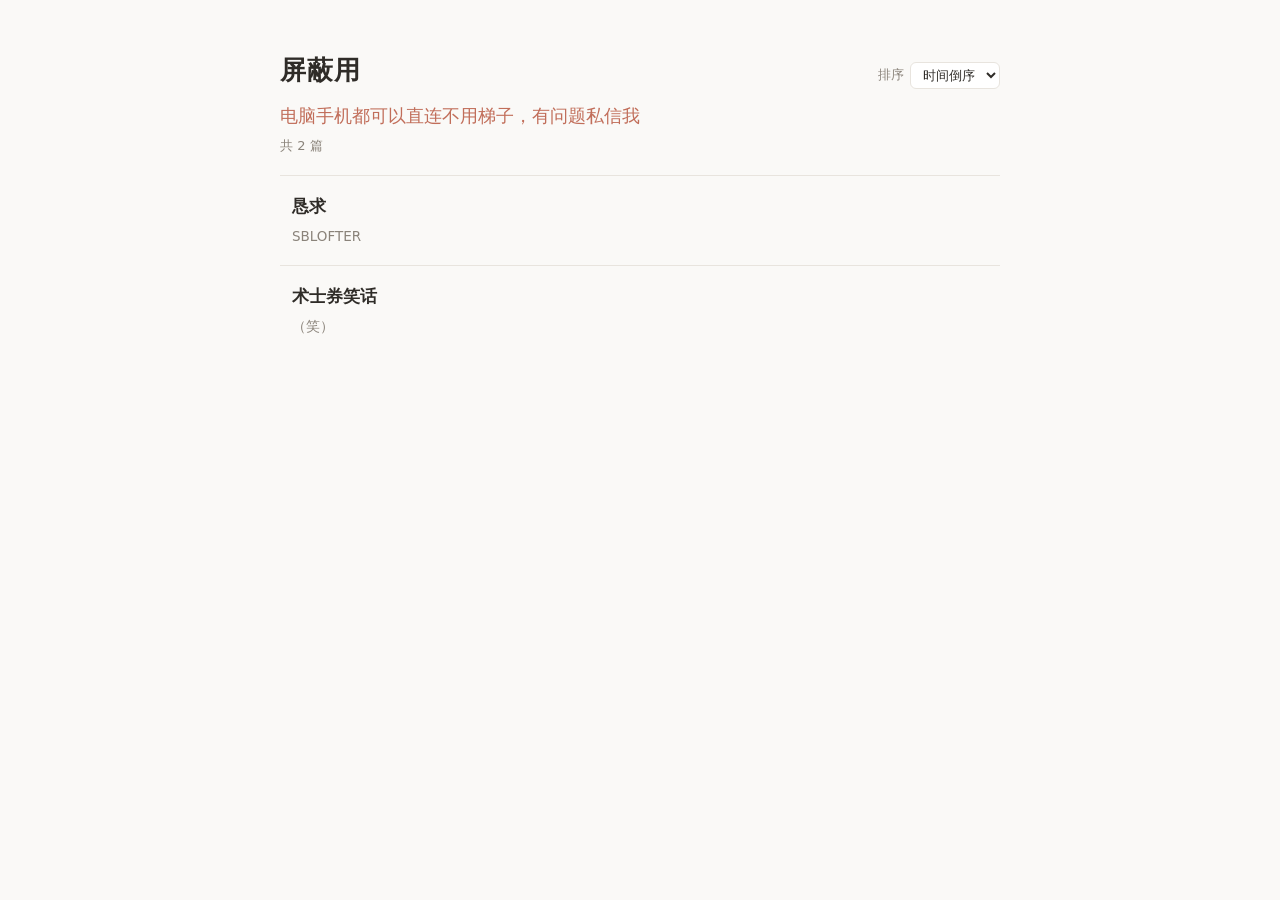
==== src/index.html @ 617877f5 "Add files via upload" ====
<!DOCTYPE html>
<html lang="zh-CN">
<head>
<meta charset="UTF-8">
<meta name="viewport" content="width=device-width, initial-scale=1">
<title>屏蔽用</title>
<link rel="stylesheet" href="./style.css">
</head>
<body>
<div class="wrap">

    <header>
    <div class="header-top">
      <h1>屏蔽用</h1>
      <label class="sort-label">
        排序
        <select id="sort-select">
          <option value="desc">时间倒序</option>
          <option value="asc">时间顺序</option>
        </select>
      </label>
    </div>

    <!-- 新增：标题下方一行字 -->
    <p class="header-note">电脑手机都可以直连不用梯子，有问题私信我</p>

    <p id="meta">共 0 篇</p>
  </header>

  <ul class="toc" id="toc"></ul>

  <nav class="pager" id="pager" aria-label="分页" hidden></nav>

</div>

<script src="posts.js"></script>
<script>
(function () {
  'use strict';

  /* ---------- 配置：每页显示多少篇 ---------- */
  const PER_PAGE = 20;

  const tocEl      = document.getElementById('toc');
  const pagerEl    = document.getElementById('pager');
  const metaEl     = document.getElementById('meta');
  const sortSelect = document.getElementById('sort-select');

  /* ---------- 状态：page / sort ----------
     存在 URL hash 里，例如 index.html#page=2&sort=asc
     默认第 1 页、最新在前，此时 hash 为空 */
  let currentState = readState();

  function readState() {
    const params = new URLSearchParams(location.hash.slice(1));
    let page = parseInt(params.get('page'), 10);
    if (!Number.isFinite(page) || page < 1) page = 1;
    return {
      page: page,
      sort: params.get('sort') === 'asc' ? 'asc' : 'desc'
    };
  }

  /* 把状态写回 URL。file:// 下浏览器可能禁止 pushState，
     用 try/catch 包住——失败也不影响页面功能 */
  function writeState(state) {
    const params = new URLSearchParams();
    if (state.page > 1) params.set('page', String(state.page));
    if (state.sort === 'asc') params.set('sort', 'asc');
    const hash = params.toString() ? '#' + params.toString() : '#';
    if (location.hash === hash) return;
    try {
      history.pushState(null, '', hash);
    } catch (err) { /* 忽略 */ }
  }

  function setState(patch) {
    currentState = Object.assign({}, currentState, patch);
    writeState(currentState);
    render();
  }

  /* ---------- 工具：HTML 转义 ---------- */
  function esc(s) {
    return String(s == null ? '' : s)
      .replace(/&/g, '&amp;').replace(/</g, '&lt;')
      .replace(/>/g, '&gt;').replace(/"/g, '&quot;');
  }

  /* ---------- 排序 ---------- */
  function getSortedPosts(sort) {
    return (window.POSTS || []).slice().sort(function (a, b) {
      if (a.date === b.date) return 0;
      return sort === 'asc'
        ? a.date.localeCompare(b.date)   // 早 → 晚
        : b.date.localeCompare(a.date);  // 晚 → 早
    });
  }

  /* ---------- 页码序列：1 … 4 5 6 … 10 ---------- */
  function pageNumbers(current, total) {
    if (total <= 7) {
      const all = [];
      for (let i = 1; i <= total; i++) all.push(i);
      return all;
    }
    const pages = [1];
    if (current > 3) pages.push(null);              // null 表示省略号
    const from = Math.max(2, current - 1);
    const to   = Math.min(total - 1, current + 1);
    for (let i = from; i <= to; i++) pages.push(i);
    if (current < total - 2) pages.push(null);
    pages.push(total);
    return pages;
  }

  function hrefFor(page, sort) {
    const params = new URLSearchParams();
    if (page > 1) params.set('page', String(page));
    if (sort === 'asc') params.set('sort', 'asc');
    const s = params.toString();
    return s ? '#' + s : '#';
  }

  /* ---------- 渲染 ---------- */
  function render() {
    const all        = getSortedPosts(currentState.sort);
    const totalPages = Math.max(1, Math.ceil(all.length / PER_PAGE));

    // 页码越界（比如删了文章）时自动钳制，只改内存不改 URL
    if (currentState.page > totalPages) currentState.page = totalPages;
    const page = currentState.page;

    sortSelect.value = currentState.sort;

    // 当前页的文章
    const start     = (page - 1) * PER_PAGE;
    const pageItems = all.slice(start, start + PER_PAGE);

    // 目录列表
    tocEl.innerHTML = pageItems.map(function (post) {
      return (
        '<li class="toc-item">' +
'<a href="./article.html?p=' + encodeURIComponent(post.slug) + '">' +
            '<div class="toc-main">' +
              '<h2 class="toc-title">' + esc(post.title) + '</h2>' +
              (post.desc
                ? '<p class="toc-desc">' + esc(post.desc) + '</p>'
                : '') +
               '</div>' +
            '</a>' +
        '</li>'
      );
    }).join('');

    // 顶部统计
    if (all.length === 0) {
      metaEl.textContent = '还没有文章';
    } else if (totalPages > 1) {
      metaEl.textContent = '共 ' + all.length + ' 篇 · 第 ' + page + ' / ' + totalPages + ' 页';
    } else {
      metaEl.textContent = '共 ' + all.length + ' 篇';
    }

    renderPager(page, totalPages);
  }

  function renderPager(page, totalPages) {
    if (totalPages <= 1) {          // 只有一页就不显示分页条
      pagerEl.hidden = true;
      pagerEl.innerHTML = '';
      return;
    }
    pagerEl.hidden = false;

    const parts = [];

    // 上一页
    parts.push(page > 1
      ? '<a class="pager-btn" href="' + hrefFor(page - 1, currentState.sort) +
        '" data-page="' + (page - 1) + '" rel="prev">上一页</a>'
      : '<span class="pager-btn is-disabled">上一页</span>');

    // 页码
    pageNumbers(page, totalPages).forEach(function (n) {
      if (n === null) {
        parts.push('<span class="pager-gap">…</span>');
      } else if (n === page) {
        parts.push('<span class="pager-num is-current" aria-current="page">' + n + '</span>');
      } else {
        parts.push('<a class="pager-num" href="' + hrefFor(n, currentState.sort) +
          '" data-page="' + n + '">' + n + '</a>');
      }
    });

    // 下一页
    parts.push(page < totalPages
      ? '<a class="pager-btn" href="' + hrefFor(page + 1, currentState.sort) +
        '" data-page="' + (page + 1) + '" rel="next">下一页</a>'
      : '<span class="pager-btn is-disabled">下一页</span>');

    pagerEl.innerHTML = parts.join('');
  }

  /* ---------- 交互 ---------- */

  // 排序切换：换排序后回到第 1 页
  sortSelect.addEventListener('change', function () {
    setState({ sort: sortSelect.value, page: 1 });
  });

  // 分页点击：统一走 JS 状态，不依赖浏览器默认跳转
  pagerEl.addEventListener('click', function (e) {
    const link = e.target.closest('a[data-page]');
    if (!link) return;
    e.preventDefault();
    setState({ page: parseInt(link.dataset.page, 10) });
    window.scrollTo({ top: 0, behavior: 'smooth' });
  });

  // 支持手改 URL 或浏览器前进/后退
  window.addEventListener('hashchange', function () {
    currentState = readState();
    render();
    window.scrollTo({ top: 0, behavior: 'smooth' });
  });

  /* ---------- 启动 ---------- */
  render();
})();
</script>
</body>
</html>
---- src/style.css ----
/* ============================================================
   style.css — 个人文章存档站
   目录页 + 文章页共用
   ============================================================ */

/* ---------- 1. 设计变量：改这里就能整体换风格 ---------- */
:root {
  /* 颜色 */
  --bg:        #faf9f7;   /* 页面背景，偏暖白，像纸 */
  --text:      #2f2c28;   /* 正文主色 */
  --text-sub:  #8a837a;   /* 次要文字：日期、简介 */
  --accent:    #b8563f;   /* 强调色：悬停、链接 */
  --line:      #e8e4de;   /* 分割线 */

  /* 尺寸 */
  --wrap:   720px;        /* 内容最大宽度，窄栏更易读 */
  --radius: 10px;

  /* 字体 */
  --font-body:  "Hiragino Sans GB", "PingFang SC",
                "Microsoft YaHei", system-ui, sans-serif;
  --font-title: "Songti SC", "SimSun", Georgia, serif; /* 标题用衬线，更有存档感 */
}

/* ---------- 2. 基础重置 ---------- */
* {
  box-sizing: border-box;  /* padding 不再撑大元素宽度 */
}

body {
  margin: 0;
  padding: 48px 20px 80px;  /* 上 / 左右 / 下，两侧留白给手机 */
  background: var(--bg);
  color: var(--text);
  font-family: var(--font-body);
  font-size: 16px;
  line-height: 1.75;
  -webkit-font-smoothing: antialiased;
}

a {
  color: inherit;
  text-decoration: none;
}

/* 用键盘 Tab 聚焦时给出可见提示（无障碍） */
a:focus-visible {
  outline: 2px solid var(--accent);
  outline-offset: 4px;
  border-radius: 4px;
}

/* ---------- 3. 页面容器：整体居中 ---------- */
.wrap {
  max-width: var(--wrap);
  margin: 0 auto;
}

/* ---------- 4. 页头 ---------- */
header {
  margin-bottom: 0; /* 原来是 28px，直接改成 0 */
  padding-bottom: 18px;
  border-bottom: 1px solid var(--line);
}

header h1 {
  margin: 0 0 6px;
  font-family: var(--font-title);
  font-size: 26px;
  font-weight: 600;
  letter-spacing: 0.04em;
}

header p {
  margin: 0;
  font-size: 13px;
  color: var(--text-sub);
}

/* ---------- 5. 目录列表 ---------- */
.toc {
  margin: 0;
  padding: 0;
  list-style: none;
}

/* 相邻两项之间画分割线，第一项不加 */
.toc-item + .toc-item {
  border-top: 1px solid var(--line);
}

/* 每一项整体是一个可点击的链接区域 */
.toc-item > a {
  display: block;
  padding: 18px 12px;
  border-radius: var(--radius);
  transition: background-color 0.18s ease;
}

.toc-item > a:hover {
  background-color: rgba(184, 86, 63, 0.06); /* 淡淡的强调色 */
}

/* 左侧：标题 + 简介 */
.toc-main {
  min-width: 0;        /* 关键：允许长文本换行，不被 flex 挤爆 */
}

.toc-title {
  margin: 0 0 6px;
  font-size: 17px;
  font-weight: 600;
  line-height: 1.5;
  transition: color 0.18s ease;
}

.toc-item > a:hover .toc-title {
  color: var(--accent);
}

/* 简介栏 */
.toc-desc {
  margin: 0;
  font-size: 13.5px;
  line-height: 1.6;
  color: var(--text-sub);

  /* 简介最多显示两行，超出部分省略号 */
  display: -webkit-box;
  -webkit-line-clamp: 2;
  -webkit-box-orient: vertical;
  overflow: hidden;
}


/* ---------- 6. 文章页样式 ---------- */
.back-link {
  display: inline-block;
  margin-bottom: 20px;
  font-size: 13.5px;
  color: var(--text-sub);
  transition: color 0.18s ease;
}

.back-link:hover {
  color: var(--accent);
}

.article-header {
  margin-bottom: 28px;
  padding-bottom: 18px;
  border-bottom: 1px solid var(--line);
}

.article-header h1 {
  margin: 0 0 8px;
  font-family: var(--font-title);
  font-size: 24px;
  font-weight: 600;
  line-height: 1.4;
}


.article-body p {
  margin: 0 0 1.4em;
}

.article-body h2 {
  margin: 2em 0 0.8em;
  font-family: var(--font-title);
  font-size: 20px;
  font-weight: 600;
}

.article-body blockquote {
  margin: 1.4em 0;
  padding: 4px 0 4px 18px;
  border-left: 3px solid var(--line);
  color: var(--text-sub);
}

.article-body img {
  max-width: 100%;
  height: auto;
  border-radius: 6px;
}

.article-body code {
  padding: 2px 5px;
  background: #f0ede8;
  border-radius: 4px;
  font-size: 0.9em;
}

/* ---------- 7. 窄屏适配：日期移到标题下方 ---------- */
@media (max-width: 520px) {
  body {
    padding: 32px 16px 64px;
  }

  /* 竖排后 flex-direction 会让日期自然落到最下面 */
  .toc-item > a {
   padding: 16px 8px;   /* 保留，只是内边距调整 */
  }
}

/* ============================================================
   追加：排序控件 + 分页条
   ============================================================ */

/* ---------- 8. 页头：标题与排序控件分列两端 ---------- */
.header-top {
  display: flex;
  align-items: baseline;
  justify-content: space-between;
  gap: 16px;
  flex-wrap: wrap;          /* 窄屏时排序控件自动换行 */
}

.header-top h1 {
  margin-bottom: 0;         /* 覆盖原来的 margin */
}

header p {
  margin-top: 6px;          /* 覆盖原来的 margin: 0 */
}

.sort-label {
  display: inline-flex;
  align-items: center;
  gap: 6px;
  font-size: 13px;
  color: var(--text-sub);
  white-space: nowrap;
}

.sort-label select {
  padding: 4px 8px;
  font: inherit;
  font-size: 13px;
  color: var(--text);
  background: #fff;
  border: 1px solid var(--line);
  border-radius: 6px;
  cursor: pointer;
}

.sort-label select:focus-visible {
  outline: 2px solid var(--accent);
  outline-offset: 2px;
}

/* ---------- 9. 分页条 ---------- */
.pager {
  display: flex;
  flex-wrap: wrap;
  align-items: center;
  justify-content: center;
  gap: 6px;
  margin-top: 32px;
  padding-top: 24px;
  border-top: 1px solid var(--line);
}

.pager[hidden] {
  display: none;            /* 只有一页时彻底不占位 */
}

/* 上一页/下一页 和 数字页码 共用的基础样式 */
.pager-btn,
.pager-num {
  display: inline-flex;
  align-items: center;
  justify-content: center;
  min-width: 34px;
  height: 34px;
  padding: 0 10px;
  font-size: 13.5px;
  color: var(--text-sub);
  border: 1px solid transparent;
  border-radius: 8px;
  transition: background-color .18s ease, color .18s ease;
}

a.pager-btn:hover,
a.pager-num:hover {
  background: rgba(184, 86, 63, .07);
  color: var(--accent);
}

/* 当前页：实心强调色 */
.pager-num.is-current {
  color: #fff;
  background: var(--accent);
  font-weight: 600;
}

/* 首页的“上一页”、末页的“下一页” */
.pager-btn.is-disabled {
  opacity: .35;
  cursor: default;
}

.pager-gap {
  padding: 0 2px;
  color: var(--text-sub);
}

/* ============================================================
   追加：markdown 渲染后的补充样式
   （.article-body 里已有的 p/h2/blockquote/img/code 继续生效）
   ============================================================ */

.article-status {
  color: var(--text-sub);
  font-size: 14px;
}

/* 列表 */
.article-body ul,
.article-body ol {
  margin: 0 0 1.4em;
  padding-left: 1.6em;
}

.article-body li {
  margin: 0.3em 0;
}

/* 行内代码以外的代码块 */
.article-body pre {
  margin: 1.4em 0;
  padding: 14px 16px;
  overflow-x: auto;          /* 长代码横向滚动，不撑破版面 */
  background: #f3f0eb;
  border-radius: 8px;
  font-size: 13.5px;
  line-height: 1.6;
}

.article-body pre code {
  padding: 0;
  background: none;
  border-radius: 0;
  font-size: inherit;
}

/* 表格 */
.article-body table {
  width: 100%;
  margin: 1.4em 0;
  border-collapse: collapse;
  font-size: 14.5px;
}

.article-body th,
.article-body td {
  padding: 8px 10px;
  border: 1px solid var(--line);
  text-align: left;
}

.article-body th {
  background: #f6f3ef;
  font-weight: 600;
}

/* 分割线 */
.article-body hr {
  margin: 2em 0;
  border: none;
  border-top: 1px solid var(--line);
}

/* 外链 */
.article-body a {
  color: var(--accent);
  text-decoration: underline;
  text-underline-offset: 3px;
}

/* ============================================================
   追加：文章内分页条
   ============================================================ */

.article-pager {
  display: flex;
  flex-wrap: wrap;
  align-items: center;
  justify-content: center;
  gap: 6px;
  margin-top: 36px;
  padding-top: 24px;
  border-top: 1px solid var(--line);
}

.article-pager[hidden] {
  display: none;
}

/* 「第 x / y 页」单独占一行 */
.pager-info {
  width: 100%;
  margin-top: 4px;
  text-align: center;
  font-size: 12.5px;
  color: var(--text-sub);
}

/* ---------- 10. 回到顶部 ---------- */
.back-to-top-wrap {
  margin: 32px 0 0;
  text-align: center;
}

.back-to-top {
  display: inline-block;
  padding: 8px 18px;
  font-size: 13.5px;
  color: var(--text-sub);
  border: 1px solid var(--line);
  border-radius: 999px;
  transition: color .18s ease, border-color .18s ease, background-color .18s ease;
}

.back-to-top:hover {
  color: var(--accent);
  border-color: var(--accent);
  background: rgba(184, 86, 63, .06);
}

.back-to-top:focus-visible {
  outline: 2px solid var(--accent);
  outline-offset: 3px;
}

/* ---------- 11. 正文注音 ---------- */
.article-body ruby {
  ruby-align: center;        /* 注音在汉字上方居中 */
  line-height: 2.1;          /* 撑开行盒，给上方注音留空间 */
}

.article-body rt {
  font-size: 0.72em;         /* 默认约 0.5em，这里放大 */
  line-height: 1.15;
  letter-spacing: 0.02em;
  color: var(--text-sub);    /* 注音用次要色，不抢正文 */
}
/* ---------- 12. 标题下方一行字 ---------- */
.header-note {
  margin: 8px 0 0;
  font-size: 18px;
  line-height: 1.5;
  /* 改颜色 */
color: var(--accent); opacity: 0.85; /* 或者直接用 var(--text) 稍微加一点透明度 */
  font-weight: 500; /* 稍微加粗，但不至于太抢眼 */
}
/* 如果想用主题色（砖红色），可以换成这样： */
/* color: var(--accent); opacity: 0.85; */

.header-note a {
  color: var(--accent);
  text-decoration: underline;
  text-underline-offset: 3px;
}
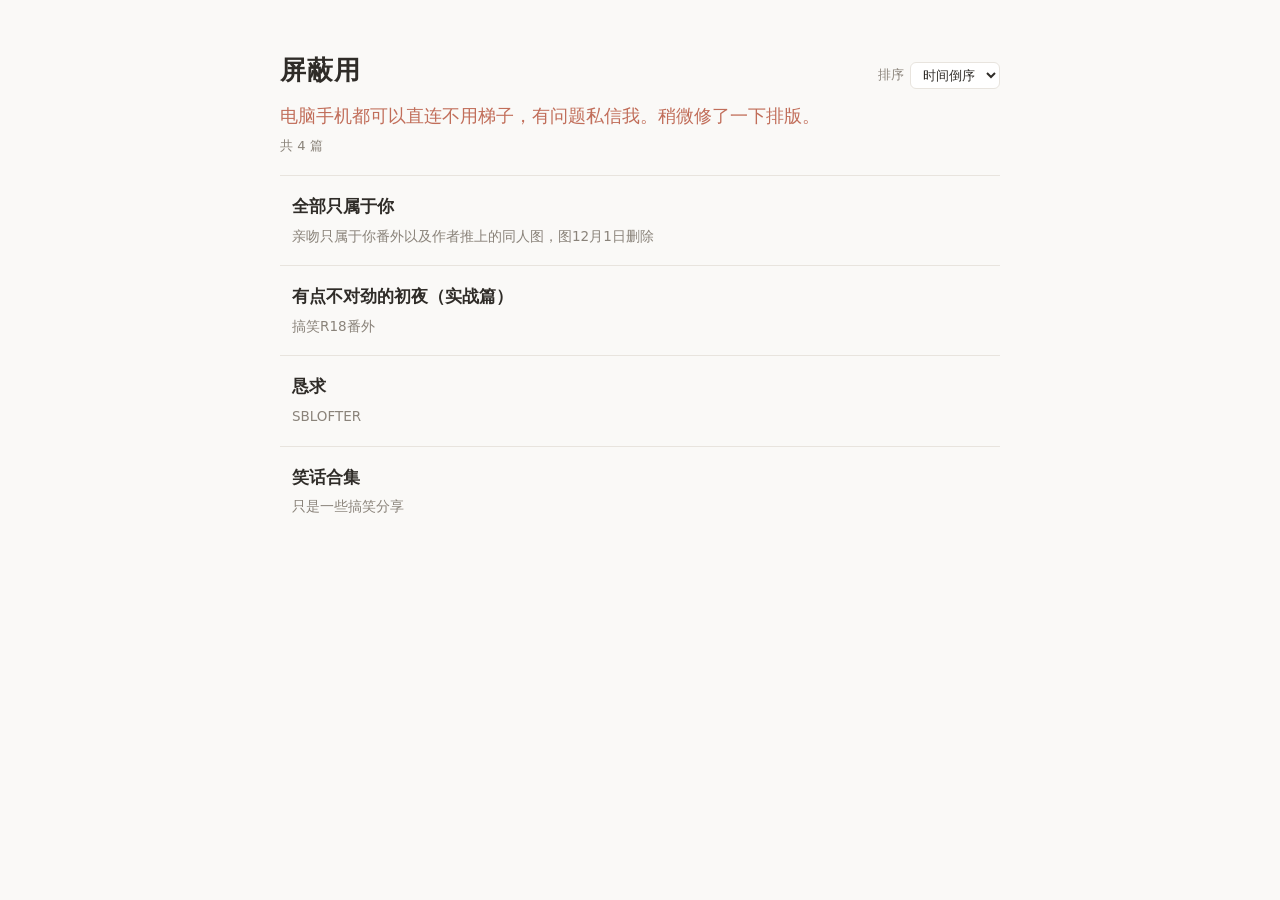
==== commit 757633ae: "Update index.html" ====
--- a/src/index.html
+++ b/src/index.html
@@ -22,7 +22,7 @@
     </div>
 
     <!-- 新增：标题下方一行字 -->
-    <p class="header-note">电脑手机都可以直连不用梯子，有问题私信我</p>
+    <p class="header-note">电脑手机都可以直连不用梯子，有问题私信我。稍微修了一下排版。</p>
 
     <p id="meta">共 0 篇</p>
   </header>
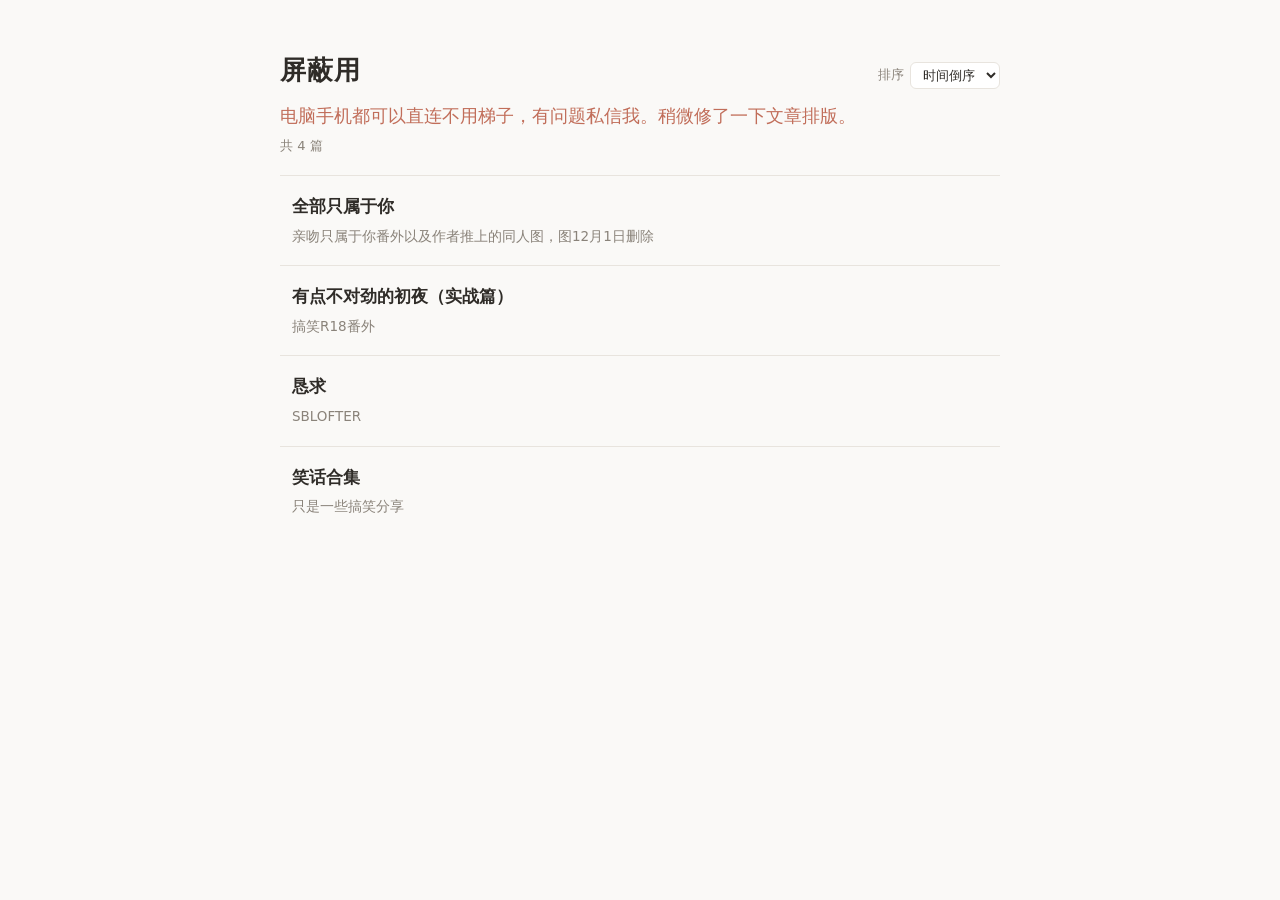
==== commit 39b502ac: "Update index.html" ====
--- a/src/index.html
+++ b/src/index.html
@@ -22,7 +22,7 @@
     </div>
 
     <!-- 新增：标题下方一行字 -->
-    <p class="header-note">电脑手机都可以直连不用梯子，有问题私信我。稍微修了一下排版。</p>
+    <p class="header-note">电脑手机都可以直连不用梯子，有问题私信我。稍微修了一下文章排版。</p>
 
     <p id="meta">共 0 篇</p>
   </header>
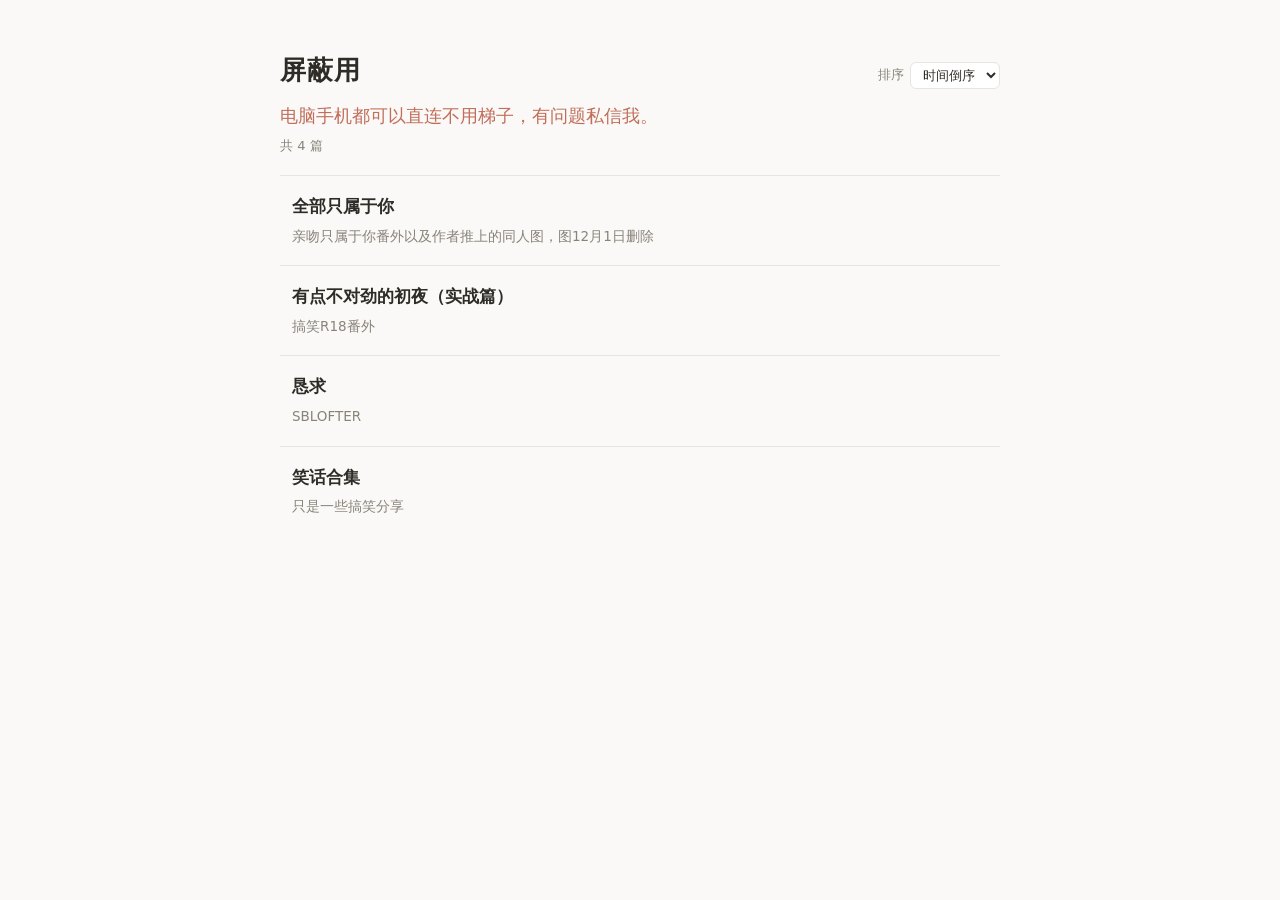
==== commit 79427d34: "Update index.html" ====
--- a/src/index.html
+++ b/src/index.html
@@ -22,7 +22,7 @@
     </div>
 
     <!-- 新增：标题下方一行字 -->
-    <p class="header-note">电脑手机都可以直连不用梯子，有问题私信我。稍微修了一下文章排版。</p>
+    <p class="header-note">电脑手机都可以直连不用梯子，有问题私信我。</p>
 
     <p id="meta">共 0 篇</p>
   </header>
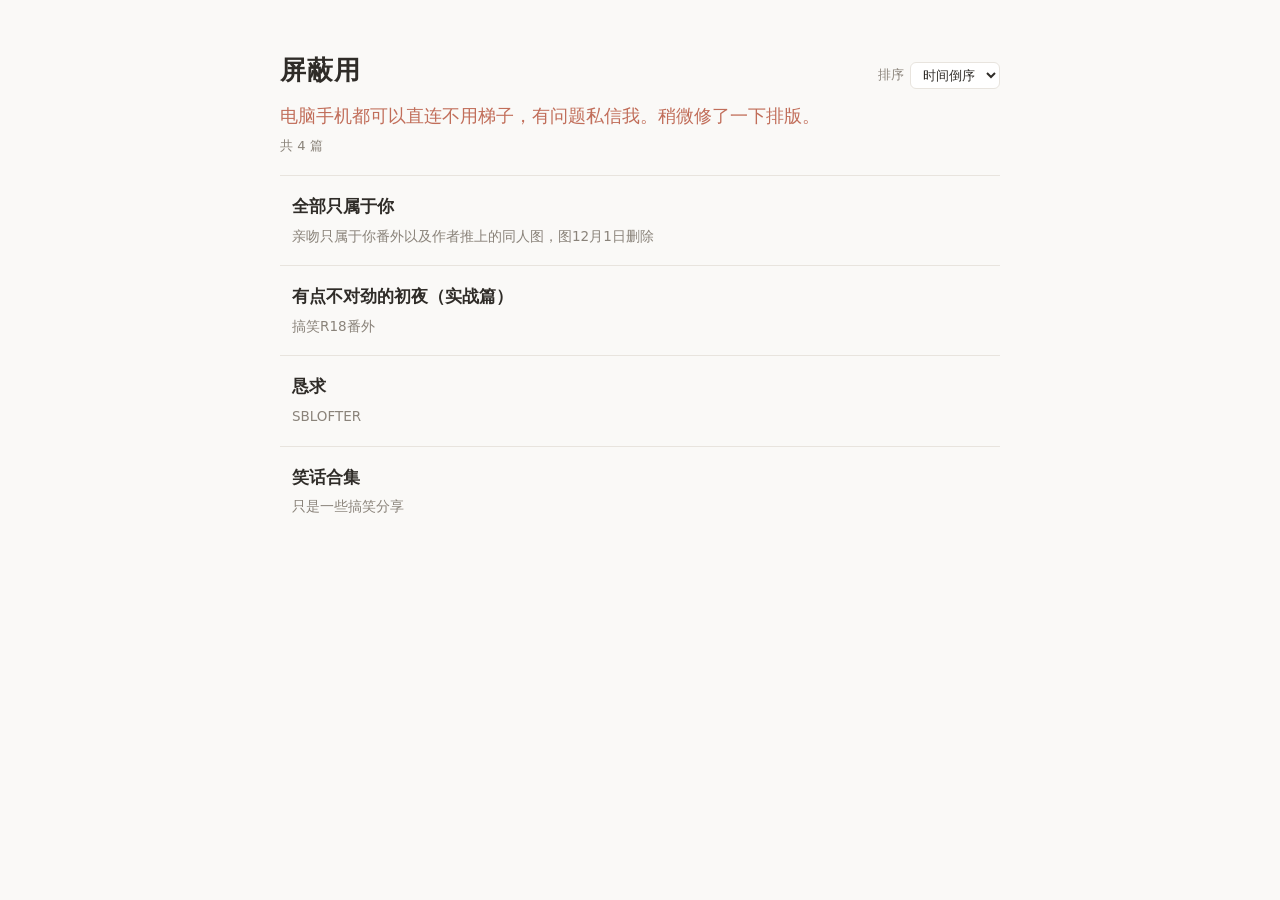
==== commit a1e6604e: "Update index.html" ====
--- a/src/index.html
+++ b/src/index.html
@@ -22,7 +22,7 @@
     </div>
 
     <!-- 新增：标题下方一行字 -->
-    <p class="header-note">电脑手机都可以直连不用梯子，有问题私信我。</p>
+    <p class="header-note">电脑手机都可以直连不用梯子，有问题私信我。稍微修了一下排版。</p>
 
     <p id="meta">共 0 篇</p>
   </header>
